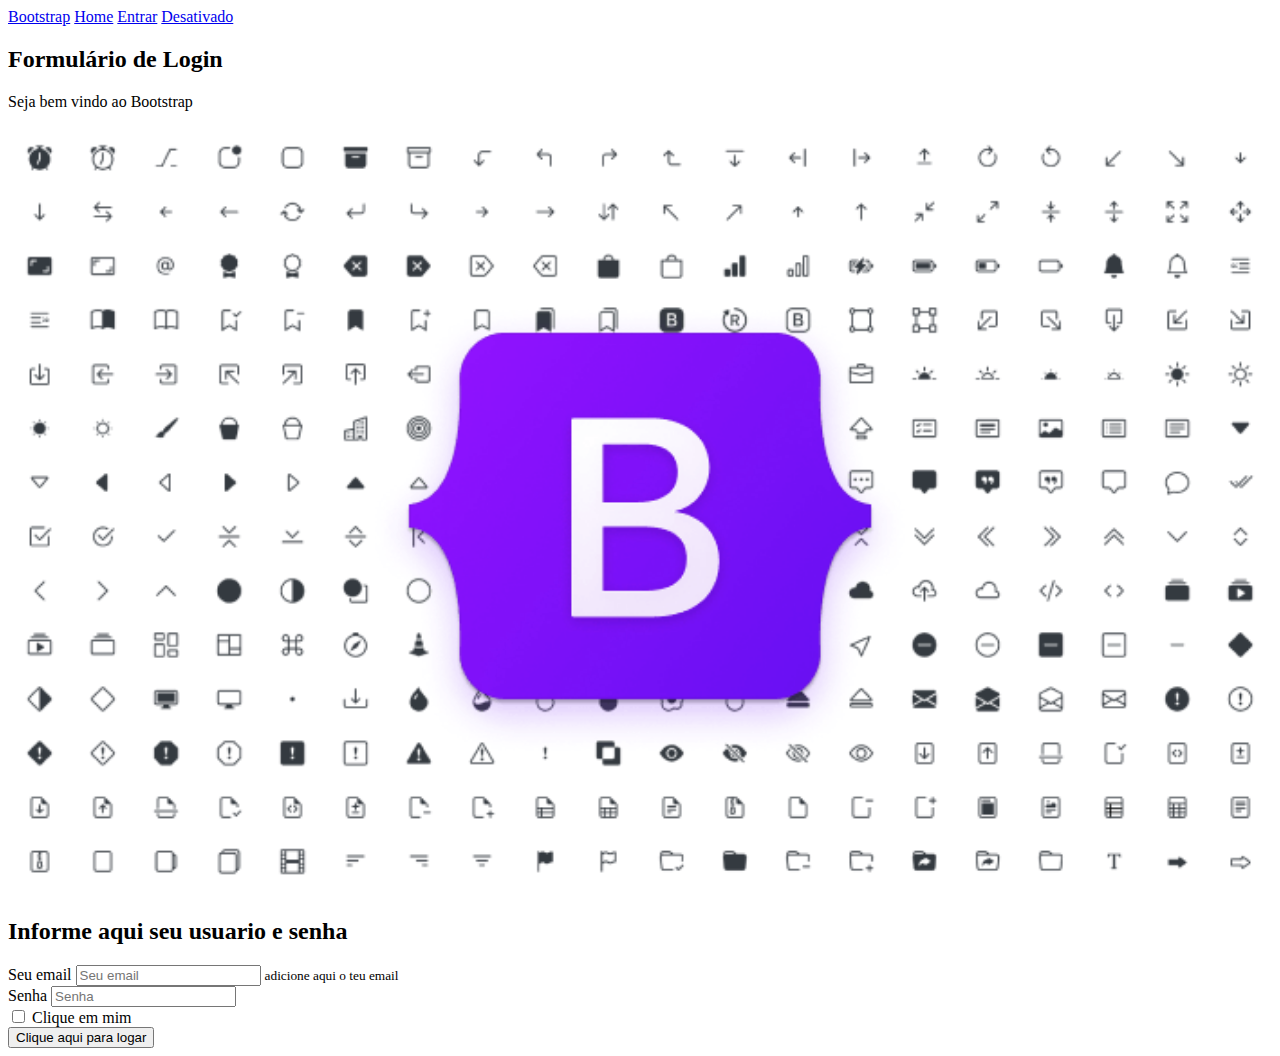
==== aula1/index.html @ 328915c5 "feat(aula1): estudo bootstrap" ====
<!DOCTYPE html>
<html lang="en">
<head>
    <meta charset="UTF-8">
    <meta name="viewport" content="width=device-width, initial-scale=1.0">
    <link rel="stylesheet" href="https://stackpath.bootstrapcdn.com/bootstrap/4.1.3/css/bootstrap.min.css" integrity="sha384-MCw98/SFnGE8fJT3GXwEOngsV7Zt27NXFoaoApmYm81iuXoPkFOJwJ8ERdknLPMO" crossorigin="anonymous">
    <title>Document</title>
</head>
<body>
    <nav class="nav m-auto container">
        <a class="nav-link active font-weight-bold text-primary" href="#">Bootstrap</a>
        <a class="nav-link" href="#">Home</a>
        <a class="nav-link" href="#">Entrar</a>
        <a class="nav-link disabled" href="#">Desativado</a>
      </nav>
    <section>
        <div class="container">
            <div class="row mt-5 mb-5 ">
                  <div class="col-md-6 m-auto ">
                      <div class="Fluid text-center pt-5"> 
                          <h2>Formulário de Login</h2>
                          <p>Seja bem vindo ao Bootstrap</p>
                      </div>
                      <img src="img/bootstrap-icons.png" class="img-fluid m-auto" width="100%" alt="">
                  </div>  
            <div class="col-md-6 m-auto">
            <div class="card ">
                <h2 class="mt-5 mb-4 text-center">Informe aqui seu usuario e senha</h2>
                <form class="p-5">
                    <div class="form-group">
                    <label for="exampleInputEmail1">Seu email</label>
                    <input type="email" class="form-control" id="exampleInputEmail1" aria-describedby="emailHelp" placeholder="Seu email">
                    <small id="emailHelp" class="form-text text-muted">adicione aqui o teu email</small>
                    </div>
                    <div class="form-group">
                    <label for="exampleInputPassword1">Senha</label>
                    <input type="password" class="form-control" id="exampleInputPassword1" placeholder="Senha">
                    </div>
                    <div class="form-group form-check">
                    <input type="checkbox" class="form-check-input" id="exampleCheck1">
                    <label class="form-check-label" for="exampleCheck1">Clique em mim</label>
                    </div>
                    <button type="submit" class="btn btn-primary">Clique aqui para logar</button>
                </form>
            </div>
        </div>
    </div>
        </div>
    </section>
</body>
</html>
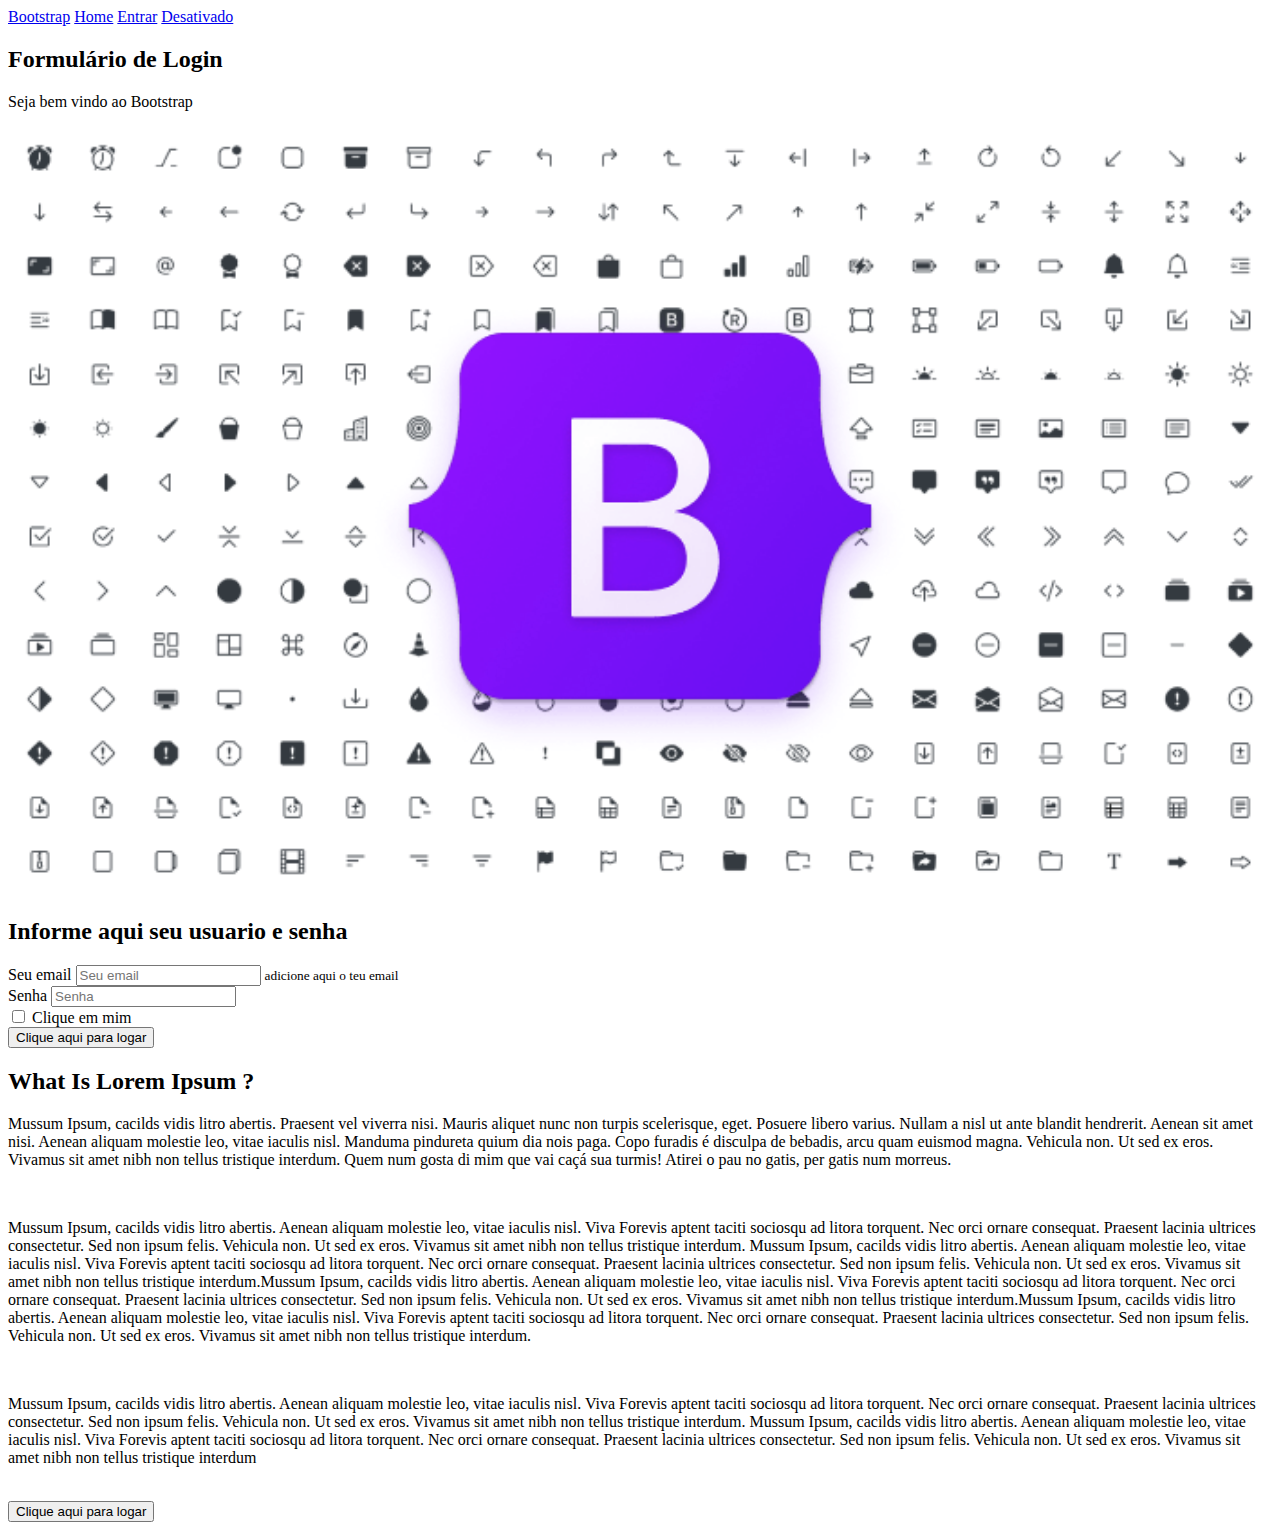
==== commit 18b999d1: "refactor(complemento page): construção de tela usando d-flex" ====
--- a/aula1/index.html
+++ b/aula1/index.html
@@ -1,51 +1,122 @@
 <!DOCTYPE html>
 <html lang="en">
+
 <head>
     <meta charset="UTF-8">
     <meta name="viewport" content="width=device-width, initial-scale=1.0">
-    <link rel="stylesheet" href="https://stackpath.bootstrapcdn.com/bootstrap/4.1.3/css/bootstrap.min.css" integrity="sha384-MCw98/SFnGE8fJT3GXwEOngsV7Zt27NXFoaoApmYm81iuXoPkFOJwJ8ERdknLPMO" crossorigin="anonymous">
+    <link rel="stylesheet" href="https://stackpath.bootstrapcdn.com/bootstrap/4.1.3/css/bootstrap.min.css"
+        integrity="sha384-MCw98/SFnGE8fJT3GXwEOngsV7Zt27NXFoaoApmYm81iuXoPkFOJwJ8ERdknLPMO" crossorigin="anonymous">
     <title>Document</title>
 </head>
+
 <body>
     <nav class="nav m-auto container">
         <a class="nav-link active font-weight-bold text-primary" href="#">Bootstrap</a>
         <a class="nav-link" href="#">Home</a>
         <a class="nav-link" href="#">Entrar</a>
         <a class="nav-link disabled" href="#">Desativado</a>
-      </nav>
+    </nav>
     <section>
         <div class="container">
             <div class="row mt-5 mb-5 ">
-                  <div class="col-md-6 m-auto ">
-                      <div class="Fluid text-center pt-5"> 
-                          <h2>Formulário de Login</h2>
-                          <p>Seja bem vindo ao Bootstrap</p>
-                      </div>
-                      <img src="img/bootstrap-icons.png" class="img-fluid m-auto" width="100%" alt="">
-                  </div>  
-            <div class="col-md-6 m-auto">
-            <div class="card ">
-                <h2 class="mt-5 mb-4 text-center">Informe aqui seu usuario e senha</h2>
-                <form class="p-5">
-                    <div class="form-group">
-                    <label for="exampleInputEmail1">Seu email</label>
-                    <input type="email" class="form-control" id="exampleInputEmail1" aria-describedby="emailHelp" placeholder="Seu email">
-                    <small id="emailHelp" class="form-text text-muted">adicione aqui o teu email</small>
+                <div class="col-md-6 m-auto ">
+                    <div class="Fluid text-center pt-5">
+                        <h2>Formulário de Login</h2>
+                        <p>Seja bem vindo ao Bootstrap</p>
                     </div>
-                    <div class="form-group">
-                    <label for="exampleInputPassword1">Senha</label>
-                    <input type="password" class="form-control" id="exampleInputPassword1" placeholder="Senha">
+                    <img src="img/bootstrap-icons.png" class="img-fluid m-auto" width="100%" alt="">
+                </div>
+                <div class="col-md-6 m-auto">
+                    <div class="card ">
+                        <h2 class="mt-5 mb-4 text-center">Informe aqui seu usuario e senha</h2>
+                        <form class="p-5">
+                            <div class="form-group">
+                                <label for="exampleInputEmail1">Seu email</label>
+                                <input type="email" class="form-control" id="exampleInputEmail1"
+                                    aria-describedby="emailHelp" placeholder="Seu email">
+                                <small id="emailHelp" class="form-text text-muted">adicione aqui o teu email</small>
+                            </div>
+                            <div class="form-group">
+                                <label for="exampleInputPassword1">Senha</label>
+                                <input type="password" class="form-control" id="exampleInputPassword1"
+                                    placeholder="Senha">
+                            </div>
+                            <div class="form-group form-check">
+                                <input type="checkbox" class="form-check-input" id="exampleCheck1">
+                                <label class="form-check-label" for="exampleCheck1">Clique em mim</label>
+                            </div>
+                            <button type="submit" class="btn btn-primary">Clique aqui para logar</button>
+                        </form>
                     </div>
-                    <div class="form-group form-check">
-                    <input type="checkbox" class="form-check-input" id="exampleCheck1">
-                    <label class="form-check-label" for="exampleCheck1">Clique em mim</label>
-                    </div>
-                    <button type="submit" class="btn btn-primary">Clique aqui para logar</button>
-                </form>
+                </div>
+            </div>
+        </div>
+    </section>
+    <div width="100%" class="bg-info p-5">
+        <div class="container mb-5 mt-5  ">
+            <h2 class="text-center text-white mt-3 mb-3">What Is Lorem Ipsum ?</h2>
+            <p class="text-center text-white mb-5 mt-5">
+                Mussum Ipsum, cacilds vidis litro abertis. Praesent vel viverra nisi. Mauris aliquet nunc non turpis
+                scelerisque, eget. Posuere libero varius. Nullam a nisl ut ante blandit hendrerit. Aenean sit amet nisi.
+                Aenean aliquam molestie leo, vitae iaculis nisl. Manduma pindureta quium dia nois paga.
+
+                Copo furadis é disculpa de bebadis, arcu quam euismod magna. Vehicula non. Ut sed ex eros. Vivamus sit
+                amet nibh non tellus tristique interdum. Quem num gosta di mim que vai caçá sua turmis! Atirei o pau no
+                gatis, per gatis num morreus.
+            </p>
+        </div>
+    </div>
+    <div width="100%">
+        <div class="row m-3">
+            <div class="col-md-8 col-sm-12 m-auto ">
+                <img src="https://i.picsum.photos/id/1010/5184/3456.jpg?hmac=7SE0MNAloXpJXDxio2nvoshUx9roGIJ_5pZej6qdxXs"
+                    class="img-fluid mt-auto rounded" alt="">
+            </div>
+            <div class="col-md-4 col-sm-12 m-auto pt-1 pt-2">
+                <p>Mussum Ipsum, cacilds vidis litro abertis. Aenean aliquam molestie leo, vitae iaculis nisl. Viva
+                    Forevis aptent taciti sociosqu ad litora torquent. Nec orci ornare consequat. Praesent lacinia
+                    ultrices consectetur. Sed non ipsum felis. Vehicula non. Ut sed ex eros. Vivamus sit amet nibh non
+                    tellus tristique interdum. Mussum Ipsum, cacilds vidis litro abertis. Aenean aliquam molestie leo,
+                    vitae iaculis nisl. Viva Forevis aptent taciti sociosqu ad litora torquent. Nec orci ornare
+                    consequat. Praesent lacinia ultrices consectetur. Sed non ipsum felis. Vehicula non. Ut sed ex eros.
+                    Vivamus sit amet nibh non tellus tristique interdum.Mussum Ipsum, cacilds vidis litro abertis.
+                    Aenean aliquam molestie leo, vitae iaculis nisl. Viva Forevis aptent taciti sociosqu ad litora
+                    torquent. Nec orci ornare consequat. Praesent lacinia ultrices consectetur. Sed non ipsum felis.
+                    Vehicula non. Ut sed ex eros. Vivamus sit amet nibh non tellus tristique interdum.Mussum Ipsum,
+                    cacilds vidis litro abertis. Aenean aliquam molestie leo, vitae iaculis nisl. Viva Forevis aptent
+                    taciti sociosqu ad litora torquent. Nec orci ornare consequat. Praesent lacinia ultrices
+                    consectetur. Sed non ipsum felis. Vehicula non. Ut sed ex eros. Vivamus sit amet nibh non tellus
+                    tristique interdum.</p>
             </div>
         </div>
     </div>
+    <div width="100%" >
+        <img src="https://i.picsum.photos/id/1069/3500/2333.jpg?hmac=VBJ1vR2opkcKLS9NKGDl5uPxF02u6dSqbwc1x1b4oJc"
+            class="img-fluid m-auto" alt="">
+    </div>
+    <div class="container ">
+        <div class="row m-3">
+            <div class="col-md-8 col-sm-12 m-auto">
+                <p>
+                    Mussum Ipsum, cacilds vidis litro abertis. Aenean aliquam molestie leo, vitae iaculis nisl. Viva
+                    Forevis aptent taciti sociosqu ad litora torquent. Nec orci ornare consequat. Praesent lacinia
+                    ultrices consectetur. Sed non ipsum felis. Vehicula non. Ut sed ex eros. Vivamus sit amet nibh non
+                    tellus tristique interdum. Mussum Ipsum, cacilds vidis litro abertis. Aenean aliquam molestie leo,
+                    vitae iaculis nisl. Viva Forevis aptent taciti sociosqu ad litora torquent. Nec orci ornare
+                    consequat. Praesent lacinia ultrices consectetur. Sed non ipsum felis. Vehicula non. Ut sed ex eros.
+                    Vivamus sit amet nibh non tellus tristique interdum
+                </p>
+            </div>
+            <div class="col-md-4 col-sm-12 m-auto d-block">
+                <img src="https://i.picsum.photos/id/1010/5184/3456.jpg?hmac=7SE0MNAloXpJXDxio2nvoshUx9roGIJ_5pZej6qdxXs"
+                    class="img-fluid mt-auto rounded" alt="">      
+                    <div class="d-flex justify-content-center ">
+                        <button type="submit" class="btn btn-primary mt-3 text-center  ">Clique aqui para logar</button>
+                    </div>          
+            </div>
+           
         </div>
-    </section>
+    </div>
 </body>
+
 </html>